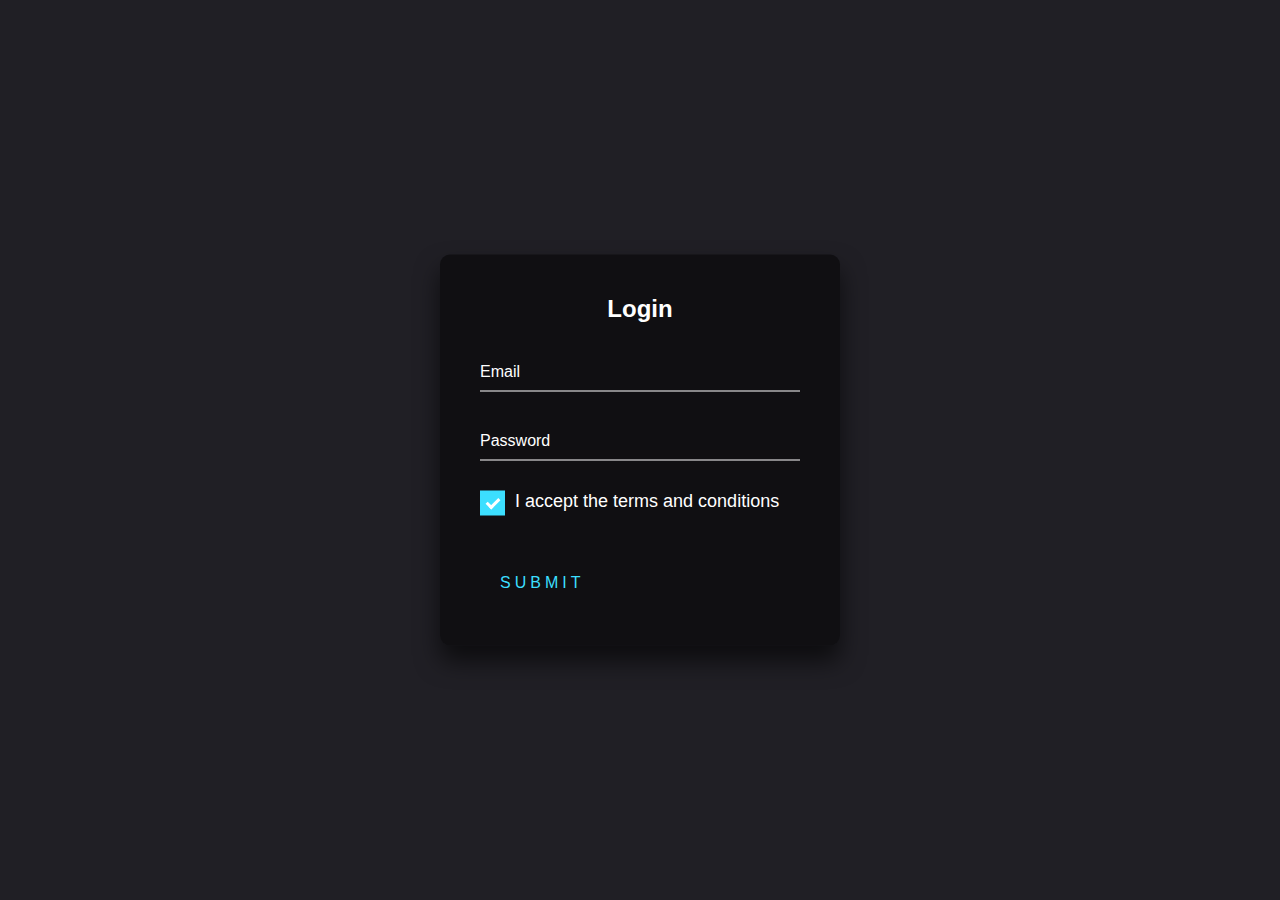
==== login.html @ 6a27021f "login page" ====
<!DOCTYPE html>
<html lang="en">

<head>
    <meta charset="UTF-8" />
    <meta http-equiv="X-UA-Compatible" content="IE=edge" />
    <meta name="viewport" content="width=device-width, initial-scale=1.0" />
    <title>Servibility - Login</title>
    <link rel="stylesheet" href="style-login.css" />
    <link href="https://fonts.googleapis.com/css2?family=Montserrat:wght@700&display=swap" rel="stylesheet" />
</head>

<body>


    <div class="login-box">
        <h2>Login</h2>
        <form>
            <div class="user-box">
                <input type="text" name="" required="">
                <label>Email</label>
            </div>
            <div class="user-box">
                <input type="password" name="" required="">
                <label>Password</label>
            </div>

            <label class="container">I accept the terms and conditions
                <input type="checkbox" checked="checked">
                <span class="checkmark"></span>
            </label>
            <a href="#">
                <span></span>
                <span></span>
                <span></span>
                <span></span>
                Submit
            </a>
        </form>
    </div>

    </div>

</body>

</html>
---- style-login.css ----
html {
    height: 100%;
}

body {
    margin: 0;
    padding: 0;
    font-family: sans-serif;
    background: #201f25;

}

.container {
    display: block;
    position: relative;
    padding-left: 35px;
    margin-bottom: 12px;
    cursor: pointer;
    font-size: 18px;
    -webkit-user-select: none;
    -moz-user-select: none;
    -ms-user-select: none;
    user-select: none;
    color: white;
}

.container input {
    position: absolute;
    opacity: 0;
    cursor: pointer;
    height: 0;
    width: 0;
}

.checkmark {
    position: absolute;
    top: 0;
    left: 0;
    height: 25px;
    width: 25px;
    background-color: white;
}

.container:hover input~.checkmark {
    background-color: #ccc;
}

.container input:checked~.checkmark {
    background-color: #3cdfff;
}

.checkmark:after {
    content: "";
    position: absolute;
    display: none;
}

.container input:checked~.checkmark:after {
    display: block;
}

.container .checkmark:after {
    left: 9px;
    top: 5px;
    width: 5px;
    height: 10px;
    border: solid white;
    border-width: 0 3px 3px 0;
    -webkit-transform: rotate(45deg);
    -ms-transform: rotate(45deg);
    transform: rotate(45deg);
}

.login-box {
    position: absolute;
    top: 50%;
    left: 50%;
    width: 400px;
    padding: 40px;
    transform: translate(-50%, -50%);
    background: rgba(0, 0, 0, .5);
    box-sizing: border-box;
    box-shadow: 0 15px 25px rgba(0, 0, 0, .6);
    border-radius: 10px;
}

.login-box h2 {
    margin: 0 0 30px;
    padding: 0;
    color: #fff;
    text-align: center;
}

.login-box .user-box {
    position: relative;
}

.login-box .user-box input {
    width: 100%;
    padding: 10px 0;
    font-size: 16px;
    color: #fff;
    margin-bottom: 30px;
    border: none;
    border-bottom: 1px solid #fff;
    outline: none;
    background: transparent;
}

.login-box .user-box label {
    position: absolute;
    top: 0;
    left: 0;
    padding: 10px 0;
    font-size: 16px;
    color: #fff;
    pointer-events: none;
    transition: .5s;
}

.login-box .user-box input:focus~label,
.login-box .user-box input:valid~label {
    top: -20px;
    left: 0;
    color: #3cdfff;
    ;
    font-size: 12px;
}

.login-box form a {
    position: relative;
    display: inline-block;
    padding: 10px 20px;
    color: #3cdfff;
    ;
    font-size: 16px;
    text-decoration: none;
    text-transform: uppercase;
    overflow: hidden;
    transition: .5s;
    margin-top: 40px;
    letter-spacing: 4px
}

.login-box a:hover {
    background: #3cdfff;
    ;
    color: #fff;
    border-radius: 5px;
    box-shadow: 0 0 5px #3cdfff,
        0 0 0 #3cdfff,
        0 0 20px #3cdfff,
        0 0 0 #3cdfff;
}

.login-box a span {
    position: absolute;
    display: block;
}

.login-box a span:nth-child(1) {
    top: 0;
    left: -100%;
    width: 100%;
    height: 2px;
    background: linear-gradient(90deg, transparent, #3cdfff);
    animation: btn-anim1 1s linear infinite;
}

@keyframes btn-anim1 {
    0% {
        left: -100%;
    }

    50%,
    100% {
        left: 100%;
    }
}

.login-box a span:nth-child(2) {
    top: -100%;
    right: 0;
    width: 2px;
    height: 100%;
    background: linear-gradient(180deg, transparent, #3cdfff);
    animation: btn-anim2 1s linear infinite;
    animation-delay: .25s
}

@keyframes btn-anim2 {
    0% {
        top: -100%;
    }

    50%,
    100% {
        top: 100%;
    }
}

.login-box a span:nth-child(3) {
    bottom: 0;
    right: -100%;
    width: 100%;
    height: 2px;
    background: linear-gradient(270deg, transparent, #3cdfff);
    animation: btn-anim3 1s linear infinite;
    animation-delay: .5s
}

@keyframes btn-anim3 {
    0% {
        right: -100%;
    }

    50%,
    100% {
        right: 100%;
    }
}

.login-box a span:nth-child(4) {
    bottom: -100%;
    left: 0;
    width: 2px;
    height: 100%;
    background: linear-gradient(360deg, transparent, #3cdfff);
    animation: btn-anim4 1s linear infinite;
    animation-delay: .75s
}

@keyframes btn-anim4 {
    0% {
        bottom: -100%;
    }

    50%,
    100% {
        bottom: 100%;
    }
}
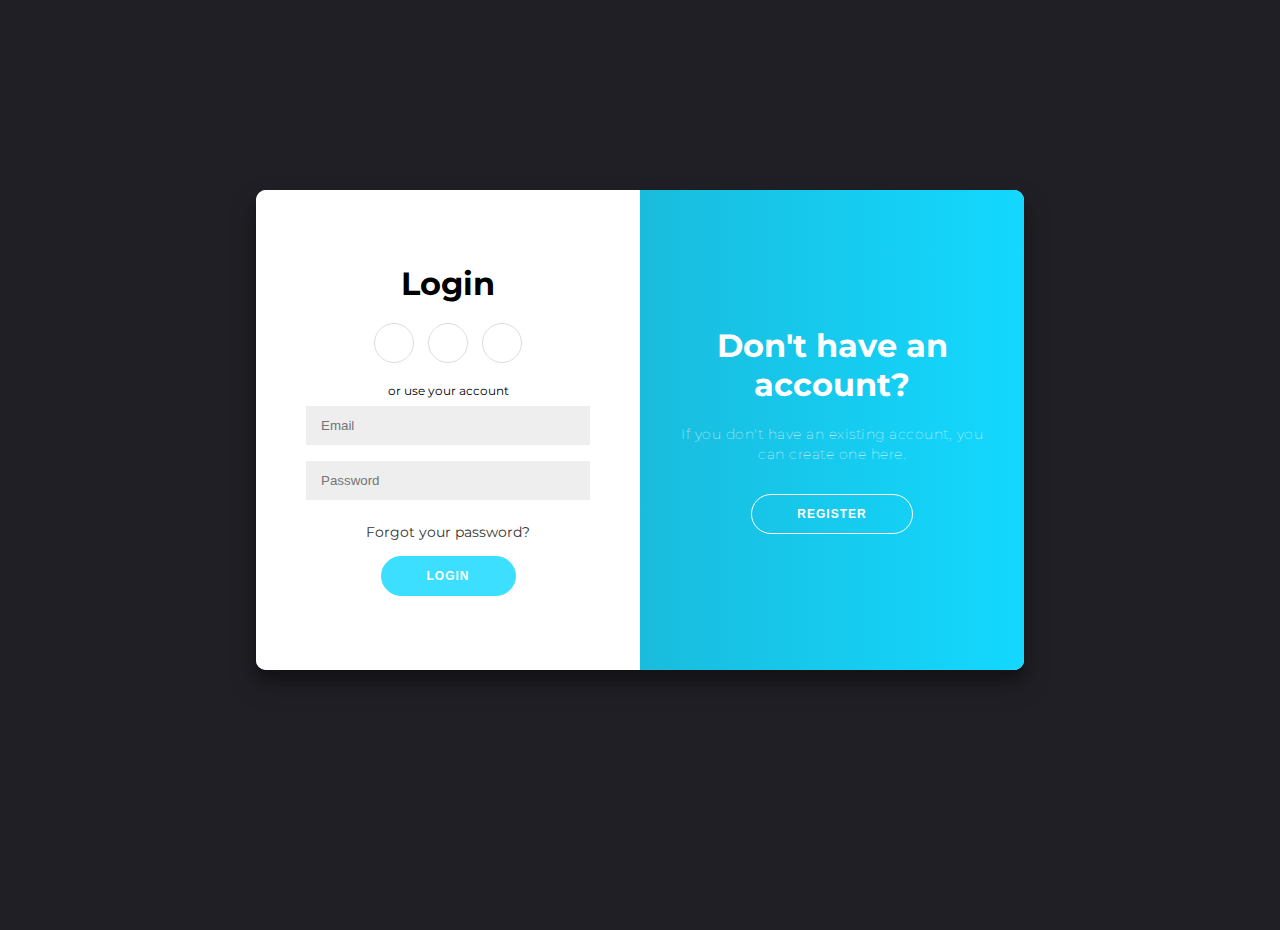
==== commit 832583aa: "login en registerpage frontend klaar (nog geen mobile responsive)" ====
--- a/login.html
+++ b/login.html
@@ -11,35 +11,71 @@
 </head>
 
 <body>
+    <div class="container" id="container">
+        <div class="form-container sign-up-container">
+            <form action="#">
+                <h1>Create Account</h1>
+                <div class="social-container">
+                    <a href="#" class="social"><i class="fab fa-facebook-f"></i></a>
+                    <a href="#" class="social"><i class="fab fa-google-plus-g"></i></a>
+                    <a href="#" class="social"><i class="fab fa-linkedin-in"></i></a>
+                </div>
+                <span>Register with email</span>
+                <input type="text" placeholder="Name" />
+                <input type="email" placeholder="Email" />
+                <input type="password" placeholder="Password" />
+
+                <button>Register</button>
+            </form>
+        </div>
+        <div class="form-container sign-in-container">
+            <form action="#">
+                <h1>Login</h1>
+                <div class="social-container">
+                    <a href="#" class="social"><i class="fab fa-facebook-f"></i></a>
+                    <a href="#" class="social"><i class="fab fa-google-plus-g"></i></a>
+                    <a href="#" class="social"><i class="fab fa-linkedin-in"></i></a>
+                </div>
+                <span>or use your account</span>
+                <input type="email" placeholder="Email" />
+                <input type="password" placeholder="Password" />
+                <a href="#">Forgot your password?</a>
+                <button class="signInButton">Login</button>
+            </form>
+        </div>
+        <div class="overlay-container">
+            <div class="overlay">
+                <div class="overlay-panel overlay-left">
+                    <h1>Already have an existing account?</h1>
+                    <p>If you already have an account, please login here.</p>
+                    <button class="ghost" id="signIn">Login</button>
+                </div>
+                <div class="overlay-panel overlay-right">
+                    <h1>Don't have an account?</h1>
+                    <p>If you don't have an existing account, you can create one here.</p>
+                    <button class="ghost" id="signUp">Register</button>
+                </div>
+            </div>
+        </div>
+    </div>
 
 
-    <div class="login-box">
-        <h2>Login</h2>
-        <form>
-            <div class="user-box">
-                <input type="text" name="" required="">
-                <label>Email</label>
-            </div>
-            <div class="user-box">
-                <input type="password" name="" required="">
-                <label>Password</label>
-            </div>
+    <script>
+        const signUpButton = document.getElementById('signUp');
+        const signInButton = document.getElementById('signIn');
+        const container = document.getElementById('container');
 
-            <label class="container">I accept the terms and conditions
-                <input type="checkbox" checked="checked">
-                <span class="checkmark"></span>
-            </label>
-            <a href="#">
-                <span></span>
-                <span></span>
-                <span></span>
-                <span></span>
-                Submit
-            </a>
-        </form>
-    </div>
+        signUpButton.addEventListener('click', () => {
+            container.classList.add("right-panel-active");
+        });
 
-    </div>
+        signInButton.addEventListener('click', () => {
+            container.classList.remove("right-panel-active");
+        });
+
+
+
+    </script>
 
 </body>
 
--- a/style-login.css
+++ b/style-login.css
@@ -1,242 +1,232 @@
-html {
-    height: 100%;
+@import url('https://fonts.googleapis.com/css?family=Montserrat:400,800');
+
+* {
+  box-sizing: border-box;
 }
 
 body {
-    margin: 0;
-    padding: 0;
-    font-family: sans-serif;
-    background: #201f25;
-
+  background: #201f25;
+  display: flex;
+  justify-content: center;
+  align-items: center;
+  flex-direction: column;
+  font-family: 'Montserrat', sans-serif;
+  height: 100vh;
+  margin: -20px 0 50px;
+}
+
+h1 {
+  font-weight: bold;
+  margin: 0;
+}
+
+
+p {
+  font-size: 14px;
+  font-weight: 100;
+  line-height: 20px;
+  letter-spacing: 0.5px;
+  margin: 20px 0 30px;
+}
+
+span {
+  font-size: 12px;
+}
+
+a {
+  color: #333;
+  font-size: 14px;
+  text-decoration: none;
+  margin: 15px 0;
+}
+
+button {
+  border-radius: 20px;
+  border: 1px solid #3cdfff;
+  background-color: #3cdfff;
+  color: #FFFFFF;
+  font-size: 12px;
+  font-weight: bold;
+  padding: 12px 45px;
+  letter-spacing: 1px;
+  text-transform: uppercase;
+  transition: transform 80ms ease-in;
+  cursor: pointer;
+}
+
+button:active {
+  transform: scale(0.95);
+  cursor: pointer;
+}
+
+button:focus {
+  outline: none;
+  cursor: pointer;
+}
+
+button.ghost {
+  background-color: transparent;
+  border-color: #FFFFFF;
+  cursor: pointer;
+}
+
+
+
+form {
+  background-color: #FFFFFF;
+  display: flex;
+  align-items: center;
+  justify-content: center;
+  flex-direction: column;
+  padding: 0 50px;
+  height: 100%;
+  text-align: center;
+}
+
+input {
+  background-color: #eee;
+  border: none;
+  padding: 12px 15px;
+  margin: 8px 0;
+  width: 100%;
 }
 
 .container {
-    display: block;
-    position: relative;
-    padding-left: 35px;
-    margin-bottom: 12px;
-    cursor: pointer;
-    font-size: 18px;
-    -webkit-user-select: none;
-    -moz-user-select: none;
-    -ms-user-select: none;
-    user-select: none;
-    color: white;
-}
-
-.container input {
-    position: absolute;
+  background-color: #fff;
+  border-radius: 10px;
+  box-shadow: 0 14px 28px rgba(0, 0, 0, 0.25),
+    0 10px 10px rgba(0, 0, 0, 0.22);
+  position: relative;
+  overflow: hidden;
+  width: 768px;
+  max-width: 100%;
+  min-height: 480px;
+}
+
+.form-container {
+  position: absolute;
+  top: 0;
+  height: 100%;
+  transition: all 0.6s ease-in-out;
+}
+
+.sign-in-container {
+  left: 0;
+  width: 50%;
+  z-index: 2;
+}
+
+.container.right-panel-active .sign-in-container {
+  transform: translateX(100%);
+}
+
+.sign-up-container {
+  left: 0;
+  width: 50%;
+  opacity: 0;
+  z-index: 1;
+}
+
+.container.right-panel-active .sign-up-container {
+  transform: translateX(100%);
+  opacity: 1;
+  z-index: 5;
+  animation: show 0.6s;
+}
+
+@keyframes show {
+
+  0%,
+  49.99% {
     opacity: 0;
-    cursor: pointer;
-    height: 0;
-    width: 0;
-}
-
-.checkmark {
-    position: absolute;
-    top: 0;
-    left: 0;
-    height: 25px;
-    width: 25px;
-    background-color: white;
-}
-
-.container:hover input~.checkmark {
-    background-color: #ccc;
-}
-
-.container input:checked~.checkmark {
-    background-color: #3cdfff;
-}
-
-.checkmark:after {
-    content: "";
-    position: absolute;
-    display: none;
-}
-
-.container input:checked~.checkmark:after {
-    display: block;
-}
-
-.container .checkmark:after {
-    left: 9px;
-    top: 5px;
-    width: 5px;
-    height: 10px;
-    border: solid white;
-    border-width: 0 3px 3px 0;
-    -webkit-transform: rotate(45deg);
-    -ms-transform: rotate(45deg);
-    transform: rotate(45deg);
-}
-
-.login-box {
-    position: absolute;
-    top: 50%;
-    left: 50%;
-    width: 400px;
-    padding: 40px;
-    transform: translate(-50%, -50%);
-    background: rgba(0, 0, 0, .5);
-    box-sizing: border-box;
-    box-shadow: 0 15px 25px rgba(0, 0, 0, .6);
-    border-radius: 10px;
-}
-
-.login-box h2 {
-    margin: 0 0 30px;
-    padding: 0;
-    color: #fff;
-    text-align: center;
-}
-
-.login-box .user-box {
-    position: relative;
-}
-
-.login-box .user-box input {
-    width: 100%;
-    padding: 10px 0;
-    font-size: 16px;
-    color: #fff;
-    margin-bottom: 30px;
-    border: none;
-    border-bottom: 1px solid #fff;
-    outline: none;
-    background: transparent;
-}
-
-.login-box .user-box label {
-    position: absolute;
-    top: 0;
-    left: 0;
-    padding: 10px 0;
-    font-size: 16px;
-    color: #fff;
-    pointer-events: none;
-    transition: .5s;
-}
-
-.login-box .user-box input:focus~label,
-.login-box .user-box input:valid~label {
-    top: -20px;
-    left: 0;
-    color: #3cdfff;
-    ;
-    font-size: 12px;
-}
-
-.login-box form a {
-    position: relative;
-    display: inline-block;
-    padding: 10px 20px;
-    color: #3cdfff;
-    ;
-    font-size: 16px;
-    text-decoration: none;
-    text-transform: uppercase;
-    overflow: hidden;
-    transition: .5s;
-    margin-top: 40px;
-    letter-spacing: 4px
-}
-
-.login-box a:hover {
-    background: #3cdfff;
-    ;
-    color: #fff;
-    border-radius: 5px;
-    box-shadow: 0 0 5px #3cdfff,
-        0 0 0 #3cdfff,
-        0 0 20px #3cdfff,
-        0 0 0 #3cdfff;
-}
-
-.login-box a span {
-    position: absolute;
-    display: block;
-}
-
-.login-box a span:nth-child(1) {
-    top: 0;
-    left: -100%;
-    width: 100%;
-    height: 2px;
-    background: linear-gradient(90deg, transparent, #3cdfff);
-    animation: btn-anim1 1s linear infinite;
-}
-
-@keyframes btn-anim1 {
-    0% {
-        left: -100%;
-    }
-
-    50%,
-    100% {
-        left: 100%;
-    }
-}
-
-.login-box a span:nth-child(2) {
-    top: -100%;
-    right: 0;
-    width: 2px;
-    height: 100%;
-    background: linear-gradient(180deg, transparent, #3cdfff);
-    animation: btn-anim2 1s linear infinite;
-    animation-delay: .25s
-}
-
-@keyframes btn-anim2 {
-    0% {
-        top: -100%;
-    }
-
-    50%,
-    100% {
-        top: 100%;
-    }
-}
-
-.login-box a span:nth-child(3) {
-    bottom: 0;
-    right: -100%;
-    width: 100%;
-    height: 2px;
-    background: linear-gradient(270deg, transparent, #3cdfff);
-    animation: btn-anim3 1s linear infinite;
-    animation-delay: .5s
-}
-
-@keyframes btn-anim3 {
-    0% {
-        right: -100%;
-    }
-
-    50%,
-    100% {
-        right: 100%;
-    }
-}
-
-.login-box a span:nth-child(4) {
-    bottom: -100%;
-    left: 0;
-    width: 2px;
-    height: 100%;
-    background: linear-gradient(360deg, transparent, #3cdfff);
-    animation: btn-anim4 1s linear infinite;
-    animation-delay: .75s
-}
-
-@keyframes btn-anim4 {
-    0% {
-        bottom: -100%;
-    }
-
-    50%,
-    100% {
-        bottom: 100%;
-    }
+    z-index: 1;
+  }
+
+  50%,
+  100% {
+    opacity: 1;
+    z-index: 5;
+  }
+}
+
+.overlay-container {
+  position: absolute;
+  top: 0;
+  left: 50%;
+  width: 50%;
+  height: 100%;
+  overflow: hidden;
+  transition: transform 0.6s ease-in-out;
+  z-index: 100;
+}
+
+.container.right-panel-active .overlay-container {
+  transform: translateX(-100%);
+}
+
+.overlay {
+  background: #3cdfff;
+  background: -webkit-linear-gradient(to right, #13d8ff, #20a0ba);
+  background: linear-gradient(to right, #20a0ba, #13d8ff);
+  background-repeat: no-repeat;
+  background-size: cover;
+  background-position: 0 0;
+  color: #FFFFFF;
+  position: relative;
+  left: -100%;
+  height: 100%;
+  width: 200%;
+  transform: translateX(0);
+  transition: transform 0.6s ease-in-out;
+}
+
+.container.right-panel-active .overlay {
+  transform: translateX(50%);
+}
+
+.overlay-panel {
+  position: absolute;
+  display: flex;
+  align-items: center;
+  justify-content: center;
+  flex-direction: column;
+  padding: 0 40px;
+  text-align: center;
+  top: 0;
+  height: 100%;
+  width: 50%;
+  transform: translateX(0);
+  transition: transform 0.6s ease-in-out;
+}
+
+.overlay-left {
+  transform: translateX(-20%);
+}
+
+.container.right-panel-active .overlay-left {
+  transform: translateX(0);
+}
+
+.overlay-right {
+  right: 0;
+  transform: translateX(0);
+}
+
+.container.right-panel-active .overlay-right {
+  transform: translateX(20%);
+}
+
+.social-container {
+  margin: 20px 0;
+}
+
+.social-container a {
+  border: 1px solid #DDDDDD;
+  border-radius: 50%;
+  display: inline-flex;
+  justify-content: center;
+  align-items: center;
+  margin: 0 5px;
+  height: 40px;
+  width: 40px;
 }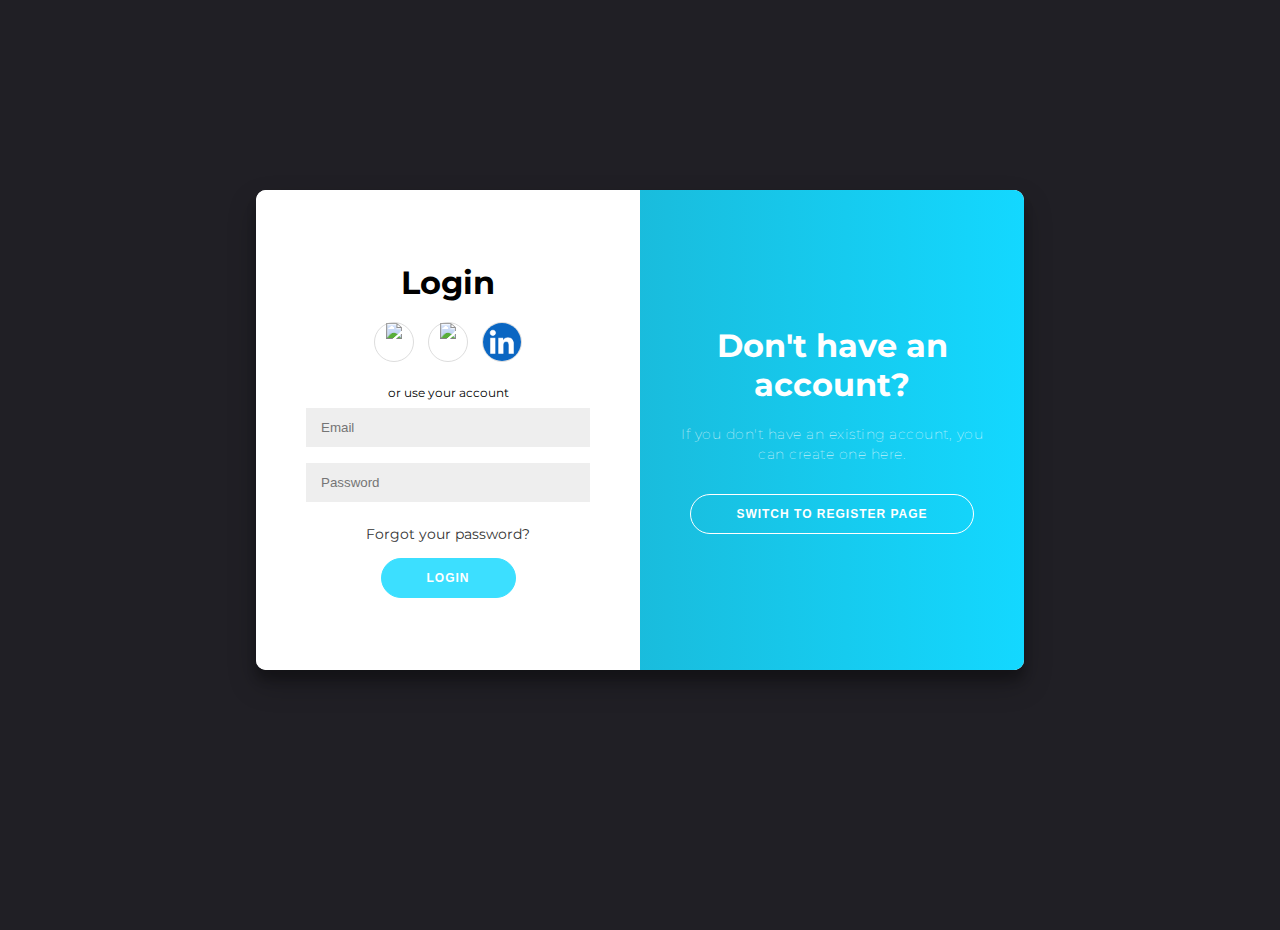
==== commit add24d78: "bugfix & front end helemaal af login page" ====
--- a/login.html
+++ b/login.html
@@ -16,9 +16,15 @@
             <form action="#">
                 <h1>Create Account</h1>
                 <div class="social-container">
-                    <a href="#" class="social"><i class="fab fa-facebook-f"></i></a>
-                    <a href="#" class="social"><i class="fab fa-google-plus-g"></i></a>
-                    <a href="#" class="social"><i class="fab fa-linkedin-in"></i></a>
+                    <a href="#" class="social"><img class="fab fa-facebook-f"
+                            src="https://www.facebook.com/images/fb_icon_325x325.png"
+                            style="width: 100%rem; height: 100%; object-fit: contain;"></a>
+                    <a href="#" class="social"><img class="fab fa-google-plus-g"
+                            src="https://upload.wikimedia.org/wikipedia/commons/thumb/5/53/Google_%22G%22_Logo.svg/2048px-Google_%22G%22_Logo.svg.png"
+                            style="width: 100%rem; height: 100%; object-fit: contain;"></a>
+                    <a href="#" class="social"><img class="fab fa-linkedin-in"
+                            src="[data-uri]"
+                            ; style="width: 100%rem; height: 100%; object-fit: contain; border-radius: 50%;"></a>
                 </div>
                 <span>Register with email</span>
                 <input type="text" placeholder="Name" />
@@ -32,9 +38,15 @@
             <form action="#">
                 <h1>Login</h1>
                 <div class="social-container">
-                    <a href="#" class="social"><i class="fab fa-facebook-f"></i></a>
-                    <a href="#" class="social"><i class="fab fa-google-plus-g"></i></a>
-                    <a href="#" class="social"><i class="fab fa-linkedin-in"></i></a>
+                    <a href="#" class="social"><img class="fab fa-facebook-f"
+                            src="https://www.facebook.com/images/fb_icon_325x325.png"
+                            style="width: 100%rem; height: 100%; object-fit: contain;"></a>
+                    <a href="#" class="social"><img class="fab fa-google-plus-g"
+                            src="https://upload.wikimedia.org/wikipedia/commons/thumb/5/53/Google_%22G%22_Logo.svg/2048px-Google_%22G%22_Logo.svg.png"
+                            style="width: 100%rem; height: 100%; object-fit: contain;"></a>
+                    <a href="#" class="social"><img class="fab fa-linkedin-in"
+                            src="[data-uri]"
+                            ; style="width: 100%rem; height: 100%; object-fit: contain; border-radius: 50%;"></a>
                 </div>
                 <span>or use your account</span>
                 <input type="email" placeholder="Email" />
@@ -48,12 +60,12 @@
                 <div class="overlay-panel overlay-left">
                     <h1>Already have an existing account?</h1>
                     <p>If you already have an account, please login here.</p>
-                    <button class="ghost" id="signIn">Login</button>
+                    <button class="ghost" id="signIn">Switch to login page</button>
                 </div>
                 <div class="overlay-panel overlay-right">
                     <h1>Don't have an account?</h1>
                     <p>If you don't have an existing account, you can create one here.</p>
-                    <button class="ghost" id="signUp">Register</button>
+                    <button class="ghost" id="signUp">Switch to register page</button>
                 </div>
             </div>
         </div>
